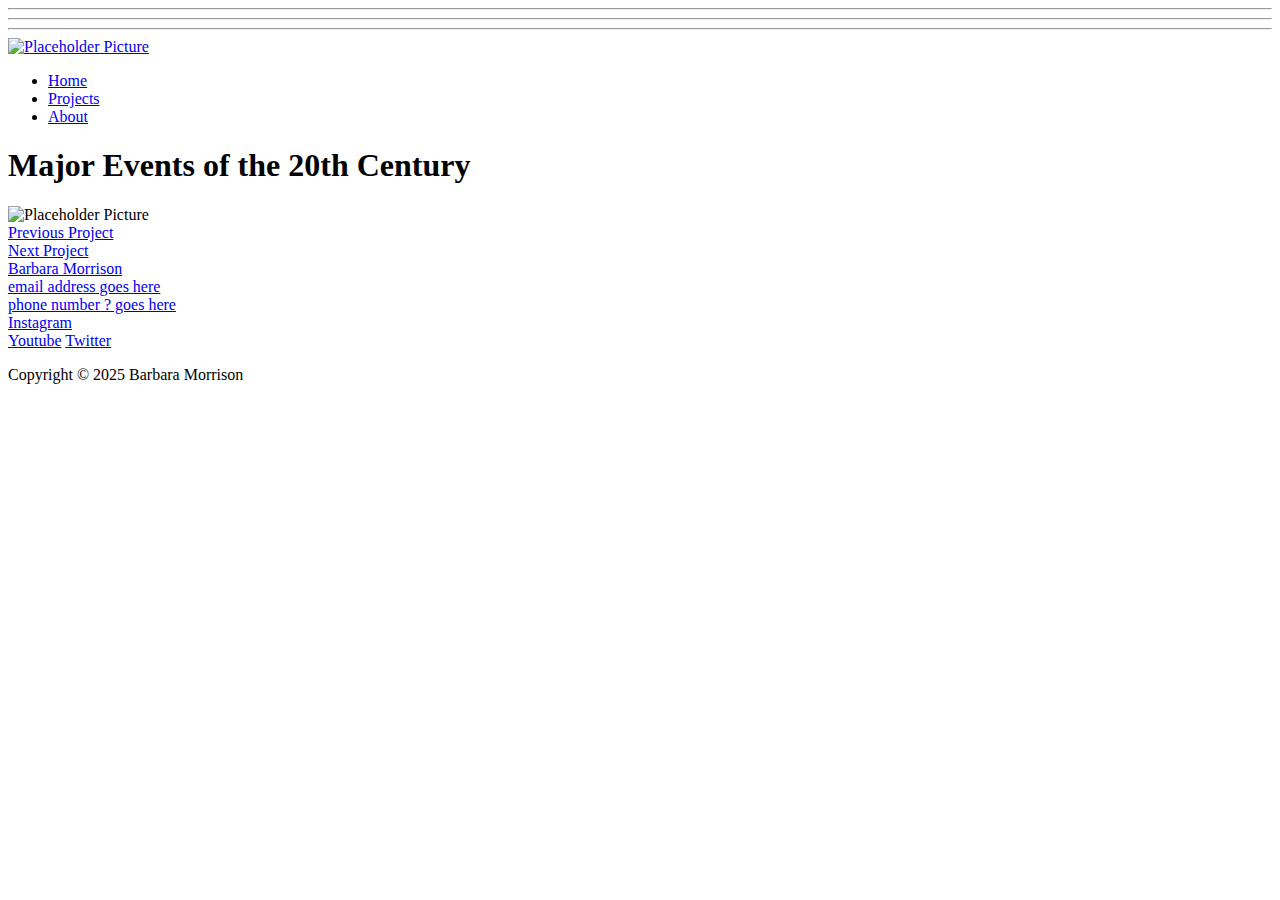
==== 20thcentury-page.html @ 6f927fdf "Add files via upload" ====
<!DOCTYPE html>
<html>

<head>
  <meta charset="utf-8">
  <meta name="viewport" content="width=device-width,initial-scale=1">
  <meta name="generator" content="RSD 5.0.3490">
  <title>20th Century</title>
  <link rel="stylesheet" href="css/foundation.min.css">
  <link rel="stylesheet" href="css/wireframe-theme.min.css">
  <script>document.createElement( "picture" );</script>
  <script class="picturefill" async="async" src="js/picturefill.min.js"></script>
  <link rel="stylesheet" href="css/main.css">
  <link rel="stylesheet" href="https://fonts.googleapis.com/css?family=Archivo:400,500,b%7CMontserrat:100,300,400%7CRoboto:400,500">
</head>

<body class="project-body no-js">
  <div class="container nav-container">
    <div class="container button mobile-menu-toggle" data-toggle="view-menu">
      <div class="rule menu-line">
        <hr>
      </div>
      <div class="rule menu-line">
        <hr>
      </div>
      <div class="rule menu-line">
        <hr>
      </div>
    </div>
    <div class="container menu-wrapper" data-toggler="show-menu" id="view-menu"><a href="index.html" class="responsive-picture nav-logo">
        <picture>
          <img alt="Placeholder Picture" width="93" height="150" src="./images/BM-LOGO.png">
        </picture>
      </a><ul class="list-container menu"><li class="list-item-container nav-wrapper">
          <a class="link-text nav-item" href="index.html" data-toggle="view-menu">Home</a>
        </li><li class="list-item-container nav-wrapper">
          <a class="link-text nav-item" href="index.html#featured-projects" data-toggle="view-menu">Projects</a>
        </li><li class="list-item-container nav-wrapper">
          <a class="link-text nav-item" href="contact.html" data-toggle="view-menu">About</a>
        </li></ul></div>
  </div>
  <div class="container projects-header">
    <h1 class="title-project-page">Major Events of the 20th Century</h1>
  </div>

  <!-- Main Body -->
  <div class="container projects-wrapper">
    <div class="container sd-two-cols custom-sd-two-cols">
      <div class="container">
        <div class="responsive-picture photo-interior-project">
          <picture>
            <img alt="Placeholder Picture" width="1000" height="664" src="./images/20thCent.png">
          </picture>
        </div>
      </div>
    </div>
  </div>
  
  <!-- Bottom Nav Section -->
  <div class="container row project-nav-row">
    <div class="container columns small-12 medium-6 large-6 previous-project">
      <a class="link-text link-previous-next-project" href="gunviolence-page.html">Previous Project</a>
    </div>
    <div class="container columns small-12 medium-6 large-6 next-project">
      <a class="link-text link-previous-next-project" href="citibike-page.html">Next Project</a>
    </div>
  </div>
  
  <!-- Footer -->
  <div class="surrounding-padding-col footer-contact-info container">
    <div class="container one-thousand-centered-cont sample-47-content-cont">
      <div class="container footer-contact-info-cont">
        <a class="link-text footer-contact-info" href="#">Barbara Morrison<br></a>
        <a class="link-text footer-contact-info" href="#">email address goes here<br></a>
        <a class="link-text footer-contact-info" href="#">phone number ? goes here</a>
      </div>
      <div class="container footer-contact-info-cont">
        <a class="link-text footer-contact-info" href="#">Instagram<br></a>
        <a class="link-text footer-contact-info" href="#">Youtube</a>
        <a class="link-text footer-contact-info" href="#">Twitter</a>
      </div>
    </div>
  </div>
  <div class="surrounding-padding-col-low footer-copyright container">
    <div class="container one-thousand-centered-cont">
      <p class="paragraph footer-copyright-text">Copyright © 2025 Barbara Morrison</p>
    </div>
  </div>
  <script src="js/jquery.min.js"></script>
  <script src="js/outofview.js"></script>
  <script src="js/what-input.min.js"></script>
  <script src="js/foundation.min.js"></script>
  <script>$(document).foundation();</script>
<!-- SMOOTH SCROLL -->
<script>
$(function() {
  $('a.smooth-scroll[href*="#"]:not([href="#"])').click(function() {
    if (location.pathname.replace(/^\//,'') == this.pathname.replace(/^\//,'') && location.hostname == this.hostname) {
      var target = $(this.hash);
      target = target.length ? target : $('[name=' + this.hash.slice(1) +']');
      if (target.length) {
        $('html,body').animate({
          scrollTop: target.offset().top
        }, 1000);
        return false;
      }
    }
  });
});
</script>
<!-- End of SMOOTH SCROLL -->
</body>

</html>
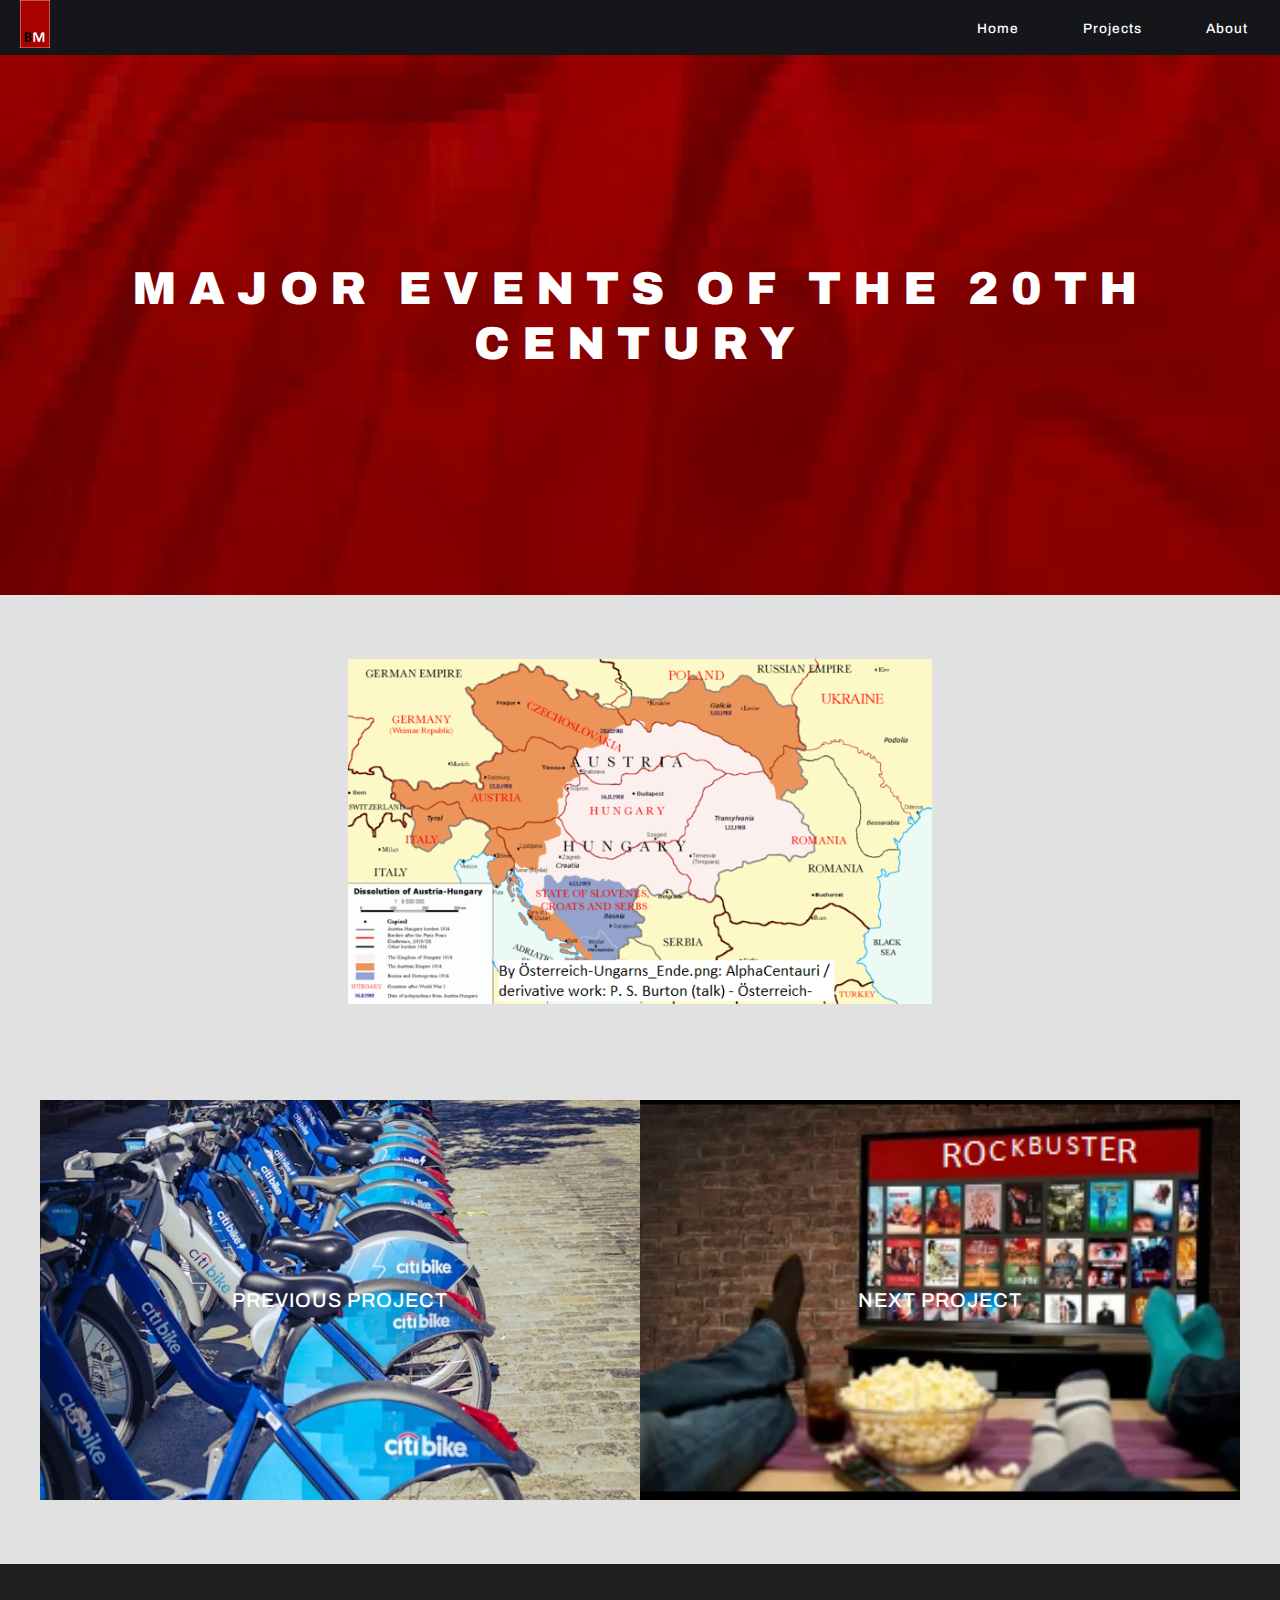
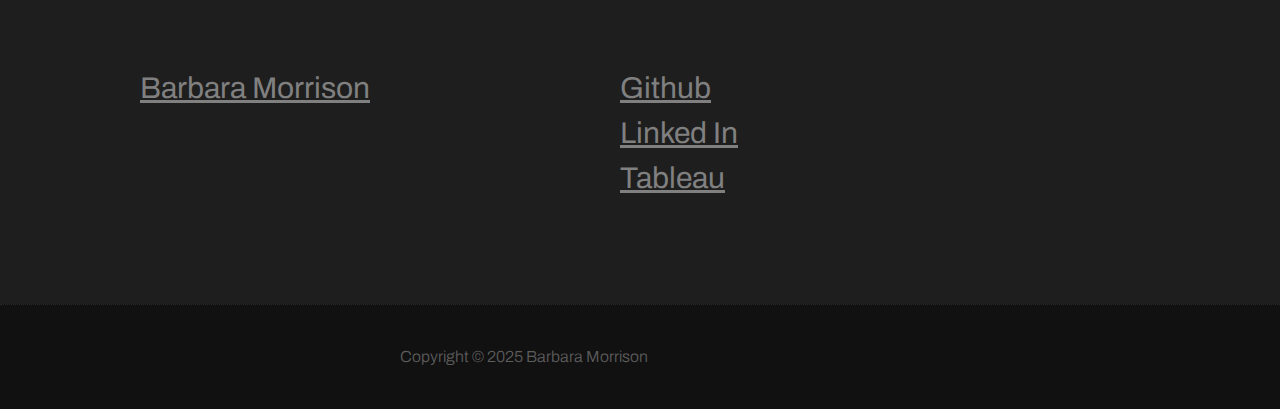
==== commit bab39f11: "Add files via upload" ====
--- a/20thcentury-page.html
+++ b/20thcentury-page.html
@@ -70,17 +70,16 @@
   <div class="surrounding-padding-col footer-contact-info container">
     <div class="container one-thousand-centered-cont sample-47-content-cont">
       <div class="container footer-contact-info-cont">
-        <a class="link-text footer-contact-info" href="#">Barbara Morrison<br></a>
-        <a class="link-text footer-contact-info" href="#">email address goes here<br></a>
-        <a class="link-text footer-contact-info" href="#">phone number ? goes here</a>
+        <a class="link-text footer-contact-info" href="contact.html">Barbara Morrison<br></a>
       </div>
       <div class="container footer-contact-info-cont">
-        <a class="link-text footer-contact-info" href="#">Instagram<br></a>
-        <a class="link-text footer-contact-info" href="#">Youtube</a>
-        <a class="link-text footer-contact-info" href="#">Twitter</a>
+        <a class="link-text footer-contact-info" href="https://github.com/algebragirl" target="_blank">Github<br></a>
+        <a class="link-text footer-contact-info" href="https://www.linkedin.com/in/algebragirl" target="_blank">Linked In</a>
+        <a class="link-text footer-contact-info" href="https://public.tableau.com/app/profile/barbara.morrison/vizzes" target="_blank">Tableau</a>
       </div>
     </div>
   </div>
+  
   <div class="surrounding-padding-col-low footer-copyright container">
     <div class="container one-thousand-centered-cont">
       <p class="paragraph footer-copyright-text">Copyright © 2025 Barbara Morrison</p>
--- a/css/wireframe-theme.min.css
+++ b/css/wireframe-theme.min.css
@@ -0,0 +1 @@
+blockquote,body,button,dd,div,dl,dt,form,h1,h2,h3,h4,h5,h6,input,li,ol,p,pre,select,td,textarea,th,ul{font-family:'Helvetica Neue',Helvetica,Arial,sans-serif}body{border:none;max-width:none;margin:0 auto;position:relative;min-height:100vh}.row{border:none}.container,.container-fluid,.form-container,.link-container,.subgrid,[class*=callout]{min-width:10px}.link-container,label.label-container{display:block}li.list-item-link{width:auto;max-width:none;min-width:0;min-height:0;background-color:transparent}.responsive-picture{width:100%;overflow:hidden;max-width:200px;display:block}.responsive-picture picture{max-width:none;display:block;line-height:0}.responsive-picture img{width:100%;height:100%}.placeholder-hero{background-color:lightgrey;text-align:left;padding:10px 0 10px 20px}h1.hero-header{color:#464646}p.hero-tagline{color:#646464;font-style:normal;padding:0}.social-media{display:block}.social-media *{font-family:coffeecup-font-icons!important;color:#444;background-color:transparent}.social-media li{display:inline;padding:2px}.social-element{display:inline-block;text-align:center}.social-element a.social-label{text-align:center;font-family:Georgia,Times,'Times New Roman',serif;display:block}a.social-image{background-color:#525252;border-radius:3px;max-width:32px;display:inline-block}a.social-image img{margin:0 auto;display:block;width:100%;height:100%}span.text-element{display:block;line-height:1.2;font-size:.875em}a.glyph,span.glyph{display:block;text-decoration:none}a.glyph i,span.glyph i{line-height:1}.image-for-button{height:auto;overflow:hidden;width:100%;max-width:24px;display:inline-block;vertical-align:inherit}.image-for-button picture{max-width:none;height:auto;display:block;line-height:0}.image-for-button img{width:100%;height:100%}button.button-glyph,button.button-image{font-family:'Helvetica Neue',Helvetica,Arial,sans-serif}a.glyph-for-button,span.glyph-for-button{font-size:22px;text-decoration:none}a.glyph-for-button i,span.glyph-for-button i{line-height:1}a[class*=link-button] .image-for-button{vertical-align:middle}button[data-coffeebuilder-button][data-disabled]{opacity:.25;cursor:not-allowed}.responsive-video{position:relative;padding-bottom:56.25%;height:0;overflow:hidden;max-width:100%}.responsive-video.square{padding-bottom:120%;max-width:initial}.responsive-video embed,.responsive-video iframe,.responsive-video object{position:absolute;top:0;left:0;width:100%;height:100%}video{width:50%;background-color:#000}audio{display:inline-block;-webkit-box-sizing:border-box;box-sizing:border-box;background-color:transparent;padding:0 20px 30px;height:95px;width:50%;margin:10px}a{-webkit-transition-delay:0s;transition-delay:0s;-webkit-transition-timing-function:ease;transition-timing-function:ease;-webkit-transition-duration:0s;transition-duration:0s;-webkit-transition-property:all;transition-property:all}a.link-image-1-1,a.link-image-1-2,a.link-image-2-1,a.link-image-3-2,a.link-image-4-3{display:block;max-width:200px}a.link-image-1-1 img,a.link-image-1-2 img,a.link-image-2-1 img,a.link-image-3-2 img,a.link-image-4-3 img{max-width:200px;width:100%;height:100%}.rule{padding:5px 0;width:100%;margin:7px 0}.rule hr{margin:0;padding:0;border:none;border-top:1px solid #ddd;width:100%;max-width:none}code{font-family:Consolas,monaco,monospace}form.paypal-button,form.paypal-image{display:inline-block;padding:0;overflow:hidden}form.paypal-button button{padding:.85em 1em;color:inherit;cursor:inherit;display:block;margin:0;width:100%;height:100%}form.paypal-image input[type=image]{width:100%;margin:0}.bg-full-screen-container{position:fixed;top:0;right:0;bottom:0;left:0;z-index:-100;overflow:hidden}video.full-screen-video{position:absolute;top:0;right:0;bottom:0;left:0;z-index:-100;width:100%;height:100%;background-color:transparent;object-fit:cover}.bg-content-size-container{position:relative;display:block;overflow:hidden;margin:0;min-height:100px;width:100%}video.content-size-video{position:absolute;top:0;right:0;bottom:0;left:0;z-index:-1;width:100%;height:100%;background-color:transparent;object-fit:cover}.button.dropdown{border-top-style:none;border-top-color:inherit}.button.dropdown::after{border-color:transparent;border-top-color:inherit}.button.dropdown.hollow.alert::after,.button.dropdown.hollow.primary::after,.button.dropdown.hollow.secondary::after,.button.dropdown.hollow.success::after,.button.dropdown.hollow.warning::after,.button.dropdown.hollow::after{border-top-color:inherit}.accordion-menu .is-accordion-submenu-parent:not(.has-submenu-toggle)>a::after,.submenu-toggle::after{border-color:transparent;border-top-color:inherit}.drilldown .is-drilldown-submenu-parent>a::after,.drilldown.align-left .is-drilldown-submenu-parent>a::after{border-color:transparent;border-left-color:inherit}.drilldown .js-drilldown-back>a::before,.drilldown.align-right .is-drilldown-submenu-parent>a::after{border-color:transparent;border-right-color:inherit}.dropdown.menu>li.is-dropdown-submenu-parent>a::after{border-color:transparent;border-top-color:inherit}.dropdown.menu.vertical>li.opens-left>a::after{border-color:transparent;border-right-color:inherit}.dropdown.menu.vertical>li.opens-right>a::after{border-color:transparent;border-left-color:inherit}.dropdown.menu.medium-horizontal>li.is-dropdown-submenu-parent>a::after{border-color:transparent;border-top-color:inherit}.dropdown.menu.medium-vertical>li.opens-left>a::after{border-color:transparent;border-right-color:inherit}.dropdown.menu.medium-vertical>li.opens-right>a::after{border-color:transparent;border-left-color:inherit}.dropdown.menu.large-horizontal>li.is-dropdown-submenu-parent>a::after{border-color:transparent;border-top-color:inherit}.dropdown.menu.large-vertical>li.opens-left>a::after{border-color:transparent;border-right-color:inherit}.dropdown.menu.large-vertical>li.opens-right>a::after{border-color:transparent;border-left-color:inherit}.is-dropdown-submenu .is-dropdown-submenu-parent.opens-left>a::after{border-color:transparent;border-right-color:inherit}.is-dropdown-submenu .is-dropdown-submenu-parent.opens-right>a::after{border-color:transparent;border-left-color:inherit}.tooltip.bottom::before{border-color:transparent;border-bottom-color:inherit}.tooltip.top::before{border-color:transparent;border-top-color:inherit}.tooltip.left::before{border-color:transparent;border-left-color:inherit}.tooltip.right::before{border-color:transparent;border-right-color:inherit}textarea{resize:none}input[type=range]{display:block;width:100%;margin:0 0 1rem;height:2.4375rem}.label-container span.text-element{display:inline-block;font-size:1em}.container.sd-four-cols,.container.sd-three-cols,.container.sd-two-cols{display:grid;max-width:75rem;padding-right:.625rem;padding-left:.625rem;margin-right:auto;margin-left:auto}@media screen and (min-width:40rem){.container.sd-four-cols,.container.sd-three-cols,.container.sd-two-cols{padding-right:.9375rem;padding-left:.9375rem;grid-column-gap:1.875rem}.container.sd-two-cols{grid-template-columns:1fr 1fr}.container.sd-three-cols{grid-template-columns:1fr 1fr 1fr}.container.sd-four-cols{grid-template-columns:1fr 1fr;grid-template-rows:auto auto}}@media screen and (min-width:64rem){.container.sd-four-cols{grid-template-columns:1fr 1fr 1fr 1fr}}--- a/css/main.css
+++ b/css/main.css
@@ -0,0 +1,1920 @@
+/* Text Elements */
+
+h1.title-project-page {
+  width: 80vw;
+  box-shadow: none;
+  color: #fff;
+  text-align: center;
+  text-transform: uppercase;
+  letter-spacing: 12px;
+  font-weight: 900;
+  font-size: 20px;
+  font-family: 'Archivo', sans-serif;
+
+  mix-blend-mode: normal;
+}
+
+h1 {
+  margin-bottom: 1rem;
+  color: #0067ff;
+  font-weight: 300;
+  font-size: 22px;
+  font-family: 'Montserrat', sans-serif;
+  line-height: 1.2;
+}
+
+h1.heading-1-hero-section {
+  color: #fff;
+  font-size: 32px;
+  font-family: 'Archivo', sans-serif;
+}
+
+h2 {
+  margin-bottom: 1.5rem;
+  margin-left: 0;
+  color: #fff;
+  font-weight: 500;
+  font-size: 28px;
+  font-family: 'Archivo', sans-serif;
+  line-height: 1.1;
+}
+
+h2.centered {
+  color: #e2a884;
+  text-align: center;
+}
+
+h2.turquoise {
+  color: #50b1a9;
+}
+
+h2.centered.turquoise {
+  color: #50b1a9;
+}
+
+h2.hero-section-text {
+  max-width: 0;
+  color: #fff;
+  text-transform: capitalize;
+  font-size: 28px;
+}
+
+h2 font.heading-text-1 {
+  color: #35a884;
+}
+
+h2.heading-dark-section {
+  margin-bottom: 40px;
+  width: 100%;
+  color: #fff;
+}
+
+h4 {
+  color: #404040;
+  font-weight: 300;
+  font-size: 18px;
+  font-family: 'Archivo', sans-serif;
+  line-height: 1.25;
+}
+
+h4.light {
+  color: #aecfea;
+}
+
+h6.project-title-box {
+  color: #e2a884;
+  text-transform: uppercase;
+  font-weight: 700;
+  font-family: 'Archivo', sans-serif;
+}
+
+h6 span.heading-text-2 {
+  color: #35a884;
+}
+
+h6 span.heading-text-3 {
+  color: #35a884;
+}
+
+h6 span.heading-text-4 {
+  color: #35a884;
+}
+
+h6 span.heading-text-5 {
+  color: #35a884;
+}
+
+h6 {
+  font-family: 'Montserrat', sans-serif;
+}
+
+p.paragraph {
+  margin-right: auto;
+  margin-bottom: 1rem;
+  margin-left: auto;
+  max-width: 800px;
+  color: #e1e1e1;
+  text-align: center;
+  font-weight: 300;
+  font-size: 14px;
+  font-family: 'Archivo', sans-serif;
+  line-height: 1.7;
+}
+
+p.paragraph.centered {
+  color: #383838;
+  text-align: center;
+}
+
+p.paragraph span.uppercase-p {
+  text-transform: uppercase;
+  letter-spacing: .0625rem;
+}
+
+p.paragraph.light {
+  color: #898989;
+  text-align: left;
+}
+
+p.paragraph span.uppercase-p-1 {
+  text-transform: uppercase;
+  letter-spacing: .0625rem;
+}
+
+p.paragraph.centered.light {
+  color: #898989;
+  text-align: center;
+}
+
+p.paragraph.footer-copyright-text {
+  margin-top: 5px;
+  margin-bottom: 5px;
+  width: 100%;
+  color: #5d5d5d;
+}
+
+p.paragraph.text-card {
+  margin-bottom: 18px;
+  width: 100%;
+  text-align: left;
+}
+
+p.paragraph.text-awards {
+  margin-bottom: 0;
+  color: #383838;
+  text-align: center;
+}
+
+p.paragraph.paragraph-1 {
+  color: #bebebe;
+}
+
+p.paragraph.contact-paragraph {
+  color: #bebebe;
+}
+
+blockquote {
+  border-left-width: 0;
+  border-left-style: none;
+  color: #404040;
+  font-family: 'Roboto', Arial, 'Helvetica Neue', Helvetica, sans-serif;
+}
+
+blockquote.contact-large-quote-text {
+  padding-top: 0;
+  padding-right: 0;
+  padding-left: 0;
+  color: #404040;
+  text-indent: -15px;
+  text-transform: uppercase;
+  font-size: 30px;
+  font-family: 'Anton', sans-serif;
+  line-height: 1;
+}
+
+blockquote.contact-large-quote-text.light {
+  max-width: 600px;
+  color: #fff;
+  text-indent: -14px;
+  text-transform: capitalize;
+  font-family: 'Archivo', sans-serif;
+  line-height: 1.2;
+}
+
+a.link-text {
+  color: #e1e1e1;
+  text-decoration: underline;
+  font-size: 22px;
+  font-family: 'Archivo', sans-serif;
+}
+
+a.link-text.footer-contact-info {
+  color: #808080;
+  font-size: 18px;
+  line-height: 1.5;
+  -webkit-transition-duration: .15s;
+     -moz-transition-duration: .15s;
+       -o-transition-duration: .15s;
+          transition-duration: .15s;
+  -webkit-transition-property: color;
+     -moz-transition-property: color;
+       -o-transition-property: color;
+          transition-property: color;
+}
+
+a.link-text.nav-item {
+  display: block;
+  margin-right: 0;
+  margin-left: 0;
+  padding: 1.5rem .636364rem 1.3rem .6363636363636364rem;
+  color: #fff;
+  text-align: center;
+  text-decoration: none;
+  text-transform: capitalize;
+  letter-spacing: 1px;
+  font-weight: 500;
+  font-size: 18px;
+  font-family: 'Archivo', sans-serif;
+  -webkit-transition-delay: .05s;
+     -moz-transition-delay: .05s;
+       -o-transition-delay: .05s;
+          transition-delay: .05s;
+  -webkit-transition-timing-function: ease-in-out;
+     -moz-transition-timing-function: ease-in-out;
+       -o-transition-timing-function: ease-in-out;
+          transition-timing-function: ease-in-out;
+  -webkit-transition-duration: .3s;
+     -moz-transition-duration: .3s;
+       -o-transition-duration: .3s;
+          transition-duration: .3s;
+  -webkit-transition-property: all;
+     -moz-transition-property: all;
+       -o-transition-property: all;
+          transition-property: all;
+}
+
+a.link-text.link-previous-next-project {
+  color: #fff;
+  text-decoration: none;
+  text-transform: uppercase;
+  letter-spacing: 1px;
+  font-weight: 500;
+  font-size: 20px;
+}
+
+a.link-text.footer-contact-info:hover {
+  color: #ababab;
+  -webkit-transition-duration: .15s;
+     -moz-transition-duration: .15s;
+       -o-transition-duration: .15s;
+          transition-duration: .15s;
+  -webkit-transition-property: color;
+     -moz-transition-property: color;
+       -o-transition-property: color;
+          transition-property: color;
+}
+
+/* Interaction Elements */
+
+a.link-button.button {
+  margin-right: 10px;
+  margin-bottom: 10px;
+  padding-right: 1.7em;
+  padding-left: 1.7em;
+  border-color: rgba(60, 60, 60, .25);
+  background-color: transparent;
+  color: #3c3c3c;
+  text-transform: uppercase;
+  font-weight: 500;
+  font-family: 'Roboto', Arial, 'Helvetica Neue', Helvetica, sans-serif;
+}
+
+a.link-button {
+  padding: 12px 20px;
+  border-color: #0067ff;
+  border-radius: 0;
+  background-color: transparent;
+  letter-spacing: 2px;
+  font-size: 13px;
+  font-family: 'Montserrat', sans-serif;
+}
+
+a.link-button.button.newsletter-bt {
+  margin-right: 0;
+  margin-bottom: 0;
+}
+
+a.link-button.button.scroller.smooth-scroll {
+  border-width: 0;
+  color: #fff;
+  text-transform: capitalize;
+  font-family: 'Archivo', sans-serif;
+}
+
+a.link-button span.button-link-text-1 {
+  font-size: 1rem;
+}
+
+a.link-button span.button-link-text-2 {
+  font-size: .9375rem;
+}
+
+a.link-button span.button-link-text-1.button-link-text-2 {
+  font-weight: 100;
+  font-size: 1.375rem;
+}
+
+a.link-button#button-link-1 {
+  padding-right: 1.7em;
+  padding-left: 0;
+}
+
+a.link-button.button.scroller.smooth-scroll:hover {
+  color: #e2a884;
+  -webkit-transition-delay: 0s, 0s, 0s;
+     -moz-transition-delay: 0s, 0s, 0s;
+       -o-transition-delay: 0s, 0s, 0s;
+          transition-delay: 0s, 0s, 0s;
+  -webkit-transition-timing-function: ease-out, ease-out, ease;
+     -moz-transition-timing-function: ease-out, ease-out, ease;
+       -o-transition-timing-function: ease-out, ease-out, ease;
+          transition-timing-function: ease-out, ease-out, ease;
+  -webkit-transition-duration: 0s, .3s, 1s;
+     -moz-transition-duration: 0s, .3s, 1s;
+       -o-transition-duration: 0s, .3s, 1s;
+          transition-duration: 0s, .3s, 1s;
+  -webkit-transition-property: background-color, color, all;
+     -moz-transition-property: background-color, color, all;
+       -o-transition-property: background-color, color, all;
+          transition-property: background-color, color, all;
+  -webkit-transform: translateY(5px) translateZ(-1px) perspective(0px);
+     -moz-transform: translateY(5px) translateZ(-1px) perspective(0px);
+          transform: translateY(5px) translateZ(-1px) perspective(0px);
+}
+
+input[type=text] {
+  margin-bottom: 0;
+  padding-top: 1.2rem;
+  padding-bottom: 1.2rem;
+  color: #3c3c3c;
+  font-size: 14px;
+  font-family: 'Roboto', Arial, 'Helvetica Neue', Helvetica, sans-serif;
+}
+
+select.select {
+  color: #3c3c3c;
+  font-size: 14px;
+  font-family: 'Roboto', Arial, 'Helvetica Neue', Helvetica, sans-serif;
+}
+
+textarea {
+  height: 10rem;
+  color: #3c3c3c;
+  font-size: 14px;
+  font-family: 'Roboto', Arial, 'Helvetica Neue', Helvetica, sans-serif;
+}
+
+label.label {
+  margin-top: 20px;
+  margin-bottom: 10px;
+  padding: 0;
+  background-color: transparent;
+  color: #3c3c3c;
+  font-size: 14px;
+  font-family: 'Roboto', Arial, 'Helvetica Neue', Helvetica, sans-serif;
+}
+
+/* Layout Elements */
+
+body.project-body {
+  display: block;
+  background-color: #e1e1e1;
+}
+
+.container.one-thousand-centered-cont {
+  margin-right: auto;
+  margin-left: auto;
+  max-width: 1000px;
+}
+
+.container.six-hundred-centered-cont {
+  -webkit-flex-direction: column;
+      -ms-flex-direction: column;
+          flex-direction: column;
+  -ms-flex-align: center;
+  margin-right: auto;
+  margin-left: auto;
+  max-width: 600px;
+
+  -webkit-box-orient: vertical;
+  -webkit-box-direction: normal;
+     -moz-box-orient: vertical;
+     -moz-box-direction: normal;
+  -webkit-box-align: center;
+  -webkit-align-items: center;
+     -moz-box-align: center;
+          align-items: center;
+}
+
+.container.surrounding-padding-col {
+  -ms-flex-pack: center;
+  padding: 10vw 40px;
+  background-color: #f2f2f2;
+
+  -webkit-flex-wrap: wrap;
+      -ms-flex-wrap: wrap;
+          flex-wrap: wrap;
+  -webkit-box-pack: center;
+  -webkit-justify-content: center;
+     -moz-box-pack: center;
+          justify-content: center;
+}
+
+.container.sample-11-content-cont {
+  display: -webkit-box;
+  display: -webkit-flex;
+  display:    -moz-box;
+  display: -ms-flexbox;
+  display:         flex;
+  margin-right: 40px;
+  margin-left: 40px;
+  max-width: none;
+
+  -webkit-flex-wrap: wrap;
+      -ms-flex-wrap: wrap;
+          flex-wrap: wrap;
+}
+
+.container.sample-11-feature-cont {
+  margin-right: 0;
+  margin-bottom: 4%;
+  width: 100%;
+}
+
+.container.sample-20-content-cont {
+  display: -webkit-box;
+  display: -webkit-flex;
+  display:    -moz-box;
+  display: -ms-flexbox;
+  display:         flex;
+  -webkit-flex-direction: column;
+      -ms-flex-direction: column;
+          flex-direction: column;
+  -ms-flex-align: center;
+  margin-top: 4vw;
+  margin-bottom: 0vw;
+
+  -webkit-box-orient: vertical;
+  -webkit-box-direction: normal;
+     -moz-box-orient: vertical;
+     -moz-box-direction: normal;
+  -webkit-box-align: center;
+  -webkit-align-items: center;
+     -moz-box-align: center;
+          align-items: center;
+  -webkit-flex-wrap: wrap;
+      -ms-flex-wrap: wrap;
+          flex-wrap: wrap;
+}
+
+.container.sample-20-1of3-cont {
+  margin-bottom: 30px;
+  padding-right: 30px;
+  padding-bottom: 22px;
+  padding-left: 30px;
+  max-width: none;
+  width: 100%;
+  box-shadow: #d2d2d2 0 1px 0 0;
+}
+
+.container.last.sample-20-1of3-cont {
+  box-shadow: transparent 0 1px 0 0;
+}
+
+.container.twelve-hundred-centered-cont {
+  margin-right: auto;
+  margin-left: auto;
+  max-width: 1200px;
+}
+
+.container.one-thousand-centered-cont.sample-47-content-cont {
+  display: -webkit-box;
+  display: -webkit-flex;
+  display:    -moz-box;
+  display: -ms-flexbox;
+  display:         flex;
+  -webkit-flex-direction: row;
+      -ms-flex-direction: row;
+          flex-direction: row;
+
+  -webkit-box-orient: horizontal;
+  -webkit-box-direction: normal;
+     -moz-box-orient: horizontal;
+     -moz-box-direction: normal;
+  -webkit-flex-wrap: wrap;
+      -ms-flex-wrap: wrap;
+          flex-wrap: wrap;
+}
+
+.container.surrounding-padding-col-low {
+  -ms-flex-pack: center;
+  padding: 7vw 40px;
+
+  -webkit-flex-wrap: wrap;
+      -ms-flex-wrap: wrap;
+          flex-wrap: wrap;
+  -webkit-box-pack: center;
+  -webkit-justify-content: center;
+     -moz-box-pack: center;
+          justify-content: center;
+}
+
+.container.heading-section {
+  display: block;
+  float: none;
+  clear: none;
+  margin: 5vw 20px;
+  max-width: none;
+}
+
+.container.sample-11-left-col {
+  display: -webkit-box;
+  display: -webkit-flex;
+  display:    -moz-box;
+  display: -ms-flexbox;
+  display:         flex;
+  -webkit-flex-direction: column;
+      -ms-flex-direction: column;
+          flex-direction: column;
+  -ms-flex-pack: center;
+  -ms-flex-align: center;
+  width: 100%;
+  -webkit-filter: invert(.58);
+          filter: invert(.58);
+
+  -webkit-box-pack: center;
+  -webkit-justify-content: center;
+     -moz-box-pack: center;
+          justify-content: center;
+  -webkit-box-orient: vertical;
+  -webkit-box-direction: normal;
+     -moz-box-orient: vertical;
+     -moz-box-direction: normal;
+  -webkit-box-align: center;
+  -webkit-align-items: center;
+     -moz-box-align: center;
+          align-items: center;
+}
+
+.container.surrounding-padding-col-1 {
+  -ms-flex-pack: center;
+  padding: 10vw 40px;
+  background-color: #15161a;
+  background-image: -webkit-linear-gradient(top, rgba(0, 0, 0, .2) 0%, rgba(0, 0, 0, 0) 20%);
+  background-image:    -moz-linear-gradient(top, rgba(0, 0, 0, .2) 0%, rgba(0, 0, 0, 0) 20%);
+  background-image:      -o-linear-gradient(top, rgba(0, 0, 0, .2) 0%, rgba(0, 0, 0, 0) 20%);
+  background-image:         linear-gradient(180deg, rgba(0, 0, 0, .2) 0%, rgba(0, 0, 0, 0) 20%);
+  background-attachment: scroll;
+  background-position: left top;
+  background-clip: border-box;
+  background-origin: padding-box;
+  background-size: auto auto;
+  background-repeat: no-repeat;
+
+  -webkit-flex-wrap: wrap;
+      -ms-flex-wrap: wrap;
+          flex-wrap: wrap;
+  -webkit-box-pack: center;
+  -webkit-justify-content: center;
+     -moz-box-pack: center;
+          justify-content: center;
+  background-blend-mode: normal;
+}
+
+.container.sample-60-buttons-cont.twelve-hundred-centered-cont {
+  display: -webkit-box;
+  display: -webkit-flex;
+  display:    -moz-box;
+  display: -ms-flexbox;
+  display:         flex;
+  -ms-flex-pack: justify;
+
+  -webkit-flex-wrap: wrap;
+      -ms-flex-wrap: wrap;
+          flex-wrap: wrap;
+  -webkit-box-pack: justify;
+  -webkit-justify-content: space-between;
+     -moz-box-pack: justify;
+          justify-content: space-between;
+}
+
+.container.surrounding-padding-col.turquoise-breaker {
+  display: -webkit-box;
+  display: -webkit-flex;
+  display:    -moz-box;
+  display: -ms-flexbox;
+  display:         flex;
+  -ms-flex-align: center;
+  min-height: 40vh;
+  background-color: #15161a;
+  background-image: -webkit-linear-gradient(right, rgba(21, 22, 26, .66) 0%, rgba(29, 30, 33, 0) 30%), -webkit-linear-gradient(left, rgba(21, 22, 26, .66) 0%, rgba(29, 30, 33, 0) 30%), url('../images/gif-2.gif');
+  background-image:    -moz-linear-gradient(right, rgba(21, 22, 26, .66) 0%, rgba(29, 30, 33, 0) 30%), -moz-linear-gradient(left, rgba(21, 22, 26, .66) 0%, rgba(29, 30, 33, 0) 30%), url('../images/gif-2.gif');
+  background-image:      -o-linear-gradient(right, rgba(21, 22, 26, .66) 0%, rgba(29, 30, 33, 0) 30%), -o-linear-gradient(left, rgba(21, 22, 26, .66) 0%, rgba(29, 30, 33, 0) 30%), url('../images/gif-2.gif');
+  background-image:         linear-gradient(-90deg, rgba(21, 22, 26, .66) 0%, rgba(29, 30, 33, 0) 30%), linear-gradient(90deg, rgba(21, 22, 26, .66) 0%, rgba(29, 30, 33, 0) 30%), url('../images/gif-2.gif');
+  background-attachment: scroll, scroll, scroll;
+  background-position: left top, left top, center center;
+  background-clip: border-box, border-box, border-box;
+  background-origin: padding-box, padding-box, padding-box;
+  background-size: auto auto, auto auto, cover;
+  background-repeat: no-repeat, no-repeat, no-repeat;
+
+  background-blend-mode: multiply, multiply, overlay;
+  -webkit-box-align: center;
+  -webkit-align-items: center;
+     -moz-box-align: center;
+          align-items: center;
+}
+
+.container.newsletter-form-content-cont.one-thousand-centered-cont {
+  display: -webkit-box;
+  display: -webkit-flex;
+  display:    -moz-box;
+  display: -ms-flexbox;
+  display:         flex;
+}
+
+.container.surrounding-padding-col-low.turquoise-breaker {
+  background-color: #e2a884;
+}
+
+.container.footer-copyright.surrounding-padding-col-low {
+  background-color: #111;
+}
+
+.container.footer-contact-info.surrounding-padding-col {
+  background-color: #1e1e1e;
+}
+
+.container.footer-contact-info-cont {
+  display: -webkit-box;
+  display: -webkit-flex;
+  display:    -moz-box;
+  display: -ms-flexbox;
+  display:         flex;
+  -webkit-flex-direction: column;
+      -ms-flex-direction: column;
+          flex-direction: column;
+  margin-bottom: 20px;
+  padding-right: 20px;
+  width: 100%;
+
+  -webkit-box-orient: vertical;
+  -webkit-box-direction: normal;
+     -moz-box-orient: vertical;
+     -moz-box-direction: normal;
+}
+
+.container.heading-left-cont {
+  display: grid;
+  -webkit-flex-direction: column;
+      -ms-flex-direction: column;
+          flex-direction: column;
+  -ms-flex-pack: center;
+  -ms-flex-align: center;
+  width: 100%;
+
+  -webkit-box-pack: center;
+  -webkit-justify-content: center;
+     -moz-box-pack: center;
+          justify-content: center;
+  -webkit-box-orient: vertical;
+  -webkit-box-direction: normal;
+     -moz-box-orient: vertical;
+     -moz-box-direction: normal;
+  -webkit-box-align: center;
+  -webkit-align-items: center;
+     -moz-box-align: center;
+          align-items: center;
+  grid-template-columns: none;
+  grid-template-rows: none;
+}
+
+.container.contact-large-quote.surrounding-padding-col {
+  display: -webkit-box;
+  display: -webkit-flex;
+  display:    -moz-box;
+  display: -ms-flexbox;
+  display:         flex;
+  -ms-flex-align: center;
+  min-height: 100vh;
+  background-color: #15161a;
+  background-image: url('../images/gif-2.gif');
+  background-attachment: fixed;
+  background-position: right center;
+  background-clip: border-box;
+  background-origin: padding-box;
+  background-size: cover;
+  background-repeat: no-repeat;
+
+  background-blend-mode: overlay;
+  -webkit-box-align: center;
+  -webkit-align-items: center;
+     -moz-box-align: center;
+          align-items: center;
+}
+
+.container.team-lets-talk-cont {
+  margin-bottom: 20px;
+  width: 100%;
+}
+
+.container.headquarters-cont.one-thousand-centered-cont {
+  display: -webkit-box;
+  display: -webkit-flex;
+  display:    -moz-box;
+  display: -ms-flexbox;
+  display:         flex;
+  -webkit-flex-direction: row;
+      -ms-flex-direction: row;
+          flex-direction: row;
+
+  -webkit-flex-wrap: wrap;
+      -ms-flex-wrap: wrap;
+          flex-wrap: wrap;
+  -webkit-box-orient: horizontal;
+  -webkit-box-direction: normal;
+     -moz-box-orient: horizontal;
+     -moz-box-direction: normal;
+}
+
+.container.headquarters-text-cont {
+  width: 100%;
+}
+
+.container.headquarters-gallery-cont {
+  display: -webkit-box;
+  display: -webkit-flex;
+  display:    -moz-box;
+  display: -ms-flexbox;
+  display:         flex;
+  -ms-flex-pack: justify;
+  width: 100%;
+
+  -webkit-flex-wrap: wrap;
+      -ms-flex-wrap: wrap;
+          flex-wrap: wrap;
+  -webkit-box-pack: justify;
+  -webkit-justify-content: space-between;
+     -moz-box-pack: justify;
+          justify-content: space-between;
+}
+
+.container.team-social-content-cont {
+  display: -webkit-box;
+  display: -webkit-flex;
+  display:    -moz-box;
+  display: -ms-flexbox;
+  display:         flex;
+  -ms-flex-pack: end;
+
+  -webkit-flex-wrap: wrap;
+      -ms-flex-wrap: wrap;
+          flex-wrap: wrap;
+  -webkit-box-pack: end;
+  -webkit-justify-content: flex-end;
+     -moz-box-pack: end;
+          justify-content: flex-end;
+}
+
+.container.contact-large-quote-cont.six-hundred-centered-cont {
+  -ms-flex-align: start;
+  margin-right: auto;
+  margin-left: 0vw;
+
+  -webkit-box-align: start;
+  -webkit-align-items: flex-start;
+     -moz-box-align: start;
+          align-items: flex-start;
+}
+
+.container.mobile-menu-toggle {
+  margin-bottom: 0;
+  background-color: rgba(37, 37, 37, .7);
+}
+
+.container.menu-wrapper {
+  position: fixed;
+  top: 60px;
+  right: 0;
+  bottom: 0;
+  left: 0;
+  z-index: 10;
+  display: none;
+  -webkit-flex-direction: column;
+      -ms-flex-direction: column;
+          flex-direction: column;
+  -ms-flex-align: center;
+  padding-top: 40px;
+  padding-bottom: 20px;
+  background-color: rgba(21, 22, 26, .95);
+  box-shadow: none;
+
+  -webkit-box-orient: vertical;
+  -webkit-box-direction: normal;
+     -moz-box-orient: vertical;
+     -moz-box-direction: normal;
+  -webkit-box-align: center;
+  -webkit-align-items: center;
+     -moz-box-align: center;
+          align-items: center;
+}
+
+.container.button.mobile-menu-toggle {
+  display: block;
+  -webkit-flex-direction: column;
+      -ms-flex-direction: column;
+          flex-direction: column;
+  -ms-flex-align: start;
+  padding: 1.2em 40px;
+  max-width: 50%;
+  background-color: #15161a;
+
+  -webkit-box-orient: vertical;
+  -webkit-box-direction: normal;
+     -moz-box-orient: vertical;
+     -moz-box-direction: normal;
+  -webkit-box-align: start;
+  -webkit-align-items: flex-start;
+     -moz-box-align: start;
+          align-items: flex-start;
+}
+
+.container.nav-container {
+  max-width: none;
+  background-color: #15161a;
+}
+
+.container.header-container {
+  display: -webkit-box;
+  display: -webkit-flex;
+  display:    -moz-box;
+  display: -ms-flexbox;
+  display:         flex;
+  -webkit-flex-direction: row;
+      -ms-flex-direction: row;
+          flex-direction: row;
+  height: 100vh;
+  background-color: #070707;
+  background-image: url('../images/header-w-headshot.png');
+  background-attachment: scroll;
+  background-position: center bottom;
+  background-clip: border-box;
+  background-origin: padding-box;
+  background-size: cover;
+  background-repeat: no-repeat;
+
+  -webkit-box-orient: horizontal;
+  -webkit-box-direction: normal;
+     -moz-box-orient: horizontal;
+     -moz-box-direction: normal;
+  background-blend-mode: normal;
+}
+
+.container.columbus-bike.sample-11 {
+  display: -webkit-box;
+  display: -webkit-flex;
+  display:    -moz-box;
+  display: -ms-flexbox;
+  display:         flex;
+  padding-top: 10vw;
+  padding-bottom: 10vw;
+  background-color: #15161a;
+  background-image: -webkit-linear-gradient(top, rgba(255, 255, 255, 0) 0%, rgba(0, 0, 0, 1) 100%), url('../images/jakob-owens-205635-unsplash.jpg');
+  background-image:    -moz-linear-gradient(top, rgba(255, 255, 255, 0) 0%, rgba(0, 0, 0, 1) 100%), url('../images/jakob-owens-205635-unsplash.jpg');
+  background-image:      -o-linear-gradient(top, rgba(255, 255, 255, 0) 0%, rgba(0, 0, 0, 1) 100%), url('../images/jakob-owens-205635-unsplash.jpg');
+  background-image:         linear-gradient(180deg, rgba(255, 255, 255, 0) 0%, rgba(0, 0, 0, 1) 100%), url('../images/jakob-owens-205635-unsplash.jpg');
+  background-attachment: scroll, scroll;
+  background-position: left top, center center;
+  background-clip: border-box, border-box;
+  background-origin: padding-box, padding-box;
+  background-size: auto auto, auto auto;
+  background-repeat: no-repeat, no-repeat;
+
+  -webkit-flex-wrap: wrap;
+      -ms-flex-wrap: wrap;
+          flex-wrap: wrap;
+  background-blend-mode: normal, color-dodge;
+}
+
+.container.featured-projects.surrounding-padding-col-1 {
+  background-color: #15161a;
+}
+
+.container.custom-sd-two-cols {
+  display: -webkit-box;
+  display: -webkit-flex;
+  display:    -moz-box;
+  display: -ms-flexbox;
+  display:         flex;
+  -webkit-flex-direction: row;
+      -ms-flex-direction: row;
+          flex-direction: row;
+  -ms-flex-pack: center;
+  -ms-flex-align: center;
+  padding: 3rem 0 6rem;
+
+  -webkit-box-orient: horizontal;
+  -webkit-box-direction: normal;
+     -moz-box-orient: horizontal;
+     -moz-box-direction: normal;
+  -webkit-flex-wrap: wrap;
+      -ms-flex-wrap: wrap;
+          flex-wrap: wrap;
+  -webkit-align-content: space-between;
+  -ms-flex-line-pack: justify;
+          align-content: space-between;
+  -webkit-box-align: center;
+  -webkit-align-items: center;
+     -moz-box-align: center;
+          align-items: center;
+  -webkit-box-pack: center;
+  -webkit-justify-content: center;
+     -moz-box-pack: center;
+          justify-content: center;
+  grid-template-columns: repeat(3 , auto);
+  grid-template-rows: auto;
+  -webkit-align-self: center;
+  -ms-flex-item-align: center;
+          align-self: center;
+}
+
+.container.hero-about {
+  display: -webkit-box;
+  display: -webkit-flex;
+  display:    -moz-box;
+  display: -ms-flexbox;
+  display:         flex;
+  -webkit-flex-direction: column;
+      -ms-flex-direction: column;
+          flex-direction: column;
+  -ms-flex-pack: center;
+  -ms-flex-align: center;
+  height: 60vh;
+  background-image: url('../images/header.jpg');
+  background-attachment: fixed;
+  background-position: center -250px;
+  background-clip: border-box;
+  background-origin: padding-box;
+  background-size: cover;
+  background-repeat: no-repeat;
+
+  background-blend-mode: normal;
+  -webkit-box-orient: vertical;
+  -webkit-box-direction: normal;
+     -moz-box-orient: vertical;
+     -moz-box-direction: normal;
+  -webkit-box-pack: center;
+  -webkit-justify-content: center;
+     -moz-box-pack: center;
+          justify-content: center;
+  -webkit-align-content: center;
+  -ms-flex-line-pack: center;
+          align-content: center;
+  -webkit-box-align: center;
+  -webkit-align-items: center;
+     -moz-box-align: center;
+          align-items: center;
+  -webkit-flex-wrap: wrap;
+      -ms-flex-wrap: wrap;
+          flex-wrap: wrap;
+}
+
+.container.previous-project {
+  display: -webkit-box;
+  display: -webkit-flex;
+  display:    -moz-box;
+  display: -ms-flexbox;
+  display:         flex;
+  -webkit-flex-direction: column;
+      -ms-flex-direction: column;
+          flex-direction: column;
+  -ms-flex-pack: center;
+  -ms-flex-align: center;
+  margin-bottom: .25rem;
+  padding-bottom: 0;
+  min-height: 400px;
+  background-color: #ffbc95;
+  background-image: url('../images/citibike.jpg');
+  background-attachment: scroll;
+  background-position: center center;
+  background-clip: border-box;
+  background-origin: padding-box;
+  background-size: cover;
+  background-repeat: repeat;
+
+  background-blend-mode: normal;
+  -webkit-box-orient: vertical;
+  -webkit-box-direction: normal;
+     -moz-box-orient: vertical;
+     -moz-box-direction: normal;
+  -webkit-box-align: center;
+  -webkit-align-items: center;
+     -moz-box-align: center;
+          align-items: center;
+  -webkit-box-pack: center;
+  -webkit-justify-content: center;
+     -moz-box-pack: center;
+          justify-content: center;
+}
+
+.container.next-project {
+  display: -webkit-box;
+  display: -webkit-flex;
+  display:    -moz-box;
+  display: -ms-flexbox;
+  display:         flex;
+  -ms-flex-pack: center;
+  -ms-flex-align: center;
+  margin-top: .25rem;
+  min-height: 400px;
+  background-color: #ffbc95;
+  background-image: url('../images/Rockbuster.png');
+  background-attachment: scroll;
+  background-position: center center;
+  background-clip: border-box;
+  background-origin: padding-box;
+  background-size: cover;
+  background-repeat: repeat;
+
+  background-blend-mode: normal;
+  -webkit-box-align: center;
+  -webkit-align-items: center;
+     -moz-box-align: center;
+          align-items: center;
+  -webkit-box-pack: center;
+  -webkit-justify-content: center;
+     -moz-box-pack: center;
+          justify-content: center;
+}
+
+.container.projects-header {
+  display: -webkit-box;
+  display: -webkit-flex;
+  display:    -moz-box;
+  display: -ms-flexbox;
+  display:         flex;
+  -webkit-flex-direction: column;
+      -ms-flex-direction: column;
+          flex-direction: column;
+  -ms-flex-pack: center;
+  -ms-flex-align: center;
+  min-height: 60vh;
+  height: auto;
+  background-image: url('../images/header.jpg');
+  background-attachment: fixed;
+  background-position: center -250px;
+  background-clip: border-box;
+  background-origin: padding-box;
+  background-size: cover;
+  background-repeat: no-repeat;
+
+  background-blend-mode: normal;
+  -webkit-box-orient: vertical;
+  -webkit-box-direction: normal;
+     -moz-box-orient: vertical;
+     -moz-box-direction: normal;
+  -webkit-box-pack: center;
+  -webkit-justify-content: center;
+     -moz-box-pack: center;
+          justify-content: center;
+  -webkit-align-content: center;
+  -ms-flex-line-pack: center;
+          align-content: center;
+  -webkit-box-align: center;
+  -webkit-align-items: center;
+     -moz-box-align: center;
+          align-items: center;
+  -webkit-flex-wrap: wrap;
+      -ms-flex-wrap: wrap;
+          flex-wrap: wrap;
+}
+
+.container.projects-wrapper {
+  display: grid;
+  width: auto;
+  height: auto;
+  background-color: #e1e1e1;
+}
+
+.container.project-nav-row {
+  display: -webkit-box;
+  display: -webkit-flex;
+  display:    -moz-box;
+  display: -ms-flexbox;
+  display:         flex;
+  padding-bottom: 4rem;
+  min-height: 600px;
+
+  -webkit-flex-wrap: wrap;
+      -ms-flex-wrap: wrap;
+          flex-wrap: wrap;
+}
+
+.container.sample-60-buttons-cont.twelve-hundred-centered-cont.outofview {
+  position: relative;
+}
+
+.container.menu-wrapper.show-menu {
+  display: -webkit-box;
+  display: -webkit-flex;
+  display:    -moz-box;
+  display: -ms-flexbox;
+  display:         flex;
+  -ms-flex-pack: start;
+
+  -webkit-box-pack: start;
+  -webkit-justify-content: flex-start;
+     -moz-box-pack: start;
+          justify-content: flex-start;
+}
+
+.container.previous-project:hover {
+  background-blend-mode: multiply;
+}
+
+.container.next-project:hover {
+  background-blend-mode: multiply;
+}
+
+.link-container.sample-60-advanced-bt {
+  display: -webkit-box;
+  display: -webkit-flex;
+  display:    -moz-box;
+  display: -ms-flexbox;
+  display:         flex;
+  -webkit-flex-direction: column;
+      -ms-flex-direction: column;
+          flex-direction: column;
+  -ms-flex-pack: justify;
+  margin-top: 20px;
+  padding: 20px 20px 13px;
+  width: 100%;
+  background-color: #212229;
+  -webkit-transition-timing-function: ease-out;
+     -moz-transition-timing-function: ease-out;
+       -o-transition-timing-function: ease-out;
+          transition-timing-function: ease-out;
+  -webkit-transition-duration: .25s;
+     -moz-transition-duration: .25s;
+       -o-transition-duration: .25s;
+          transition-duration: .25s;
+  -webkit-transition-property: -webkit-transform;
+     -moz-transition-property:         transform, -moz-transform;
+       -o-transition-property:      -o-transform;
+          transition-property: -webkit-transform;
+          transition-property:         transform;
+          transition-property:         transform, -webkit-transform, -moz-transform, -o-transform;
+
+  -webkit-box-orient: vertical;
+  -webkit-box-direction: normal;
+     -moz-box-orient: vertical;
+     -moz-box-direction: normal;
+  -webkit-box-pack: justify;
+  -webkit-justify-content: space-between;
+     -moz-box-pack: justify;
+          justify-content: space-between;
+}
+
+.link-container.sample-60-advanced-bt:hover {
+  -webkit-transition-timing-function: ease;
+     -moz-transition-timing-function: ease;
+       -o-transition-timing-function: ease;
+          transition-timing-function: ease;
+  -webkit-transition-duration: .25s;
+     -moz-transition-duration: .25s;
+       -o-transition-duration: .25s;
+          transition-duration: .25s;
+  -webkit-transition-property: -webkit-transform;
+     -moz-transition-property:         transform, -moz-transform;
+       -o-transition-property:      -o-transform;
+          transition-property: -webkit-transform;
+          transition-property:         transform;
+          transition-property:         transform, -webkit-transform, -moz-transform, -o-transform;
+  -webkit-transform: translateY(0px) scaleX(1.05) scaleY(1.05);
+     -moz-transform: translateY(0px) scaleX(1.05) scaleY(1.05);
+       -o-transform: translateY(0px) scaleX(1.05) scaleY(1.05);
+          transform: translateY(0px) scaleX(1.05) scaleY(1.05);
+}
+
+div.responsive-picture.sample-12-img {
+  margin-right: auto;
+  margin-bottom: 20px;
+  margin-left: auto;
+  max-width: 90px;
+}
+
+span.glyph {
+  color: #3c3c3c;
+}
+
+div.responsive-picture.sample-60-img {
+  margin-right: 20px;
+  margin-bottom: 20px;
+  max-width: none;
+  background-color: #e2a884;
+}
+
+span.glyph.sample-60-arrow-icon {
+  width: 100%;
+  color: #e2a884;
+  text-align: right;
+  font-size: 24px;
+  line-height: 36px;
+}
+
+a.social-image.lets-talk-social-icon {
+  margin-left: 10px;
+  max-width: 48px;
+  background-color: #e2a884;
+}
+
+div.responsive-picture.headquarters-gallery-img {
+  display: block;
+  margin-bottom: 4%;
+  max-width: none;
+  width: 100%;
+  -webkit-transition-delay: 0s;
+     -moz-transition-delay: 0s;
+       -o-transition-delay: 0s;
+          transition-delay: 0s;
+  -webkit-transition-timing-function: ease;
+     -moz-transition-timing-function: ease;
+       -o-transition-timing-function: ease;
+          transition-timing-function: ease;
+  -webkit-transition-duration: 0s;
+     -moz-transition-duration: 0s;
+       -o-transition-duration: 0s;
+          transition-duration: 0s;
+  -webkit-transition-property: none;
+     -moz-transition-property: none;
+       -o-transition-property: none;
+          transition-property: none;
+}
+
+button.button {
+  margin-right: 10px;
+  margin-bottom: 10px;
+  padding: .95em 1.7em .7em;
+  border-color: rgba(60, 60, 60, .25);
+  background-color: transparent;
+  color: #3c3c3c;
+  text-transform: uppercase;
+  letter-spacing: 2px;
+  font-weight: 500;
+  font-family: 'Roboto', Arial, 'Helvetica Neue', Helvetica, sans-serif;
+}
+
+.rule.menu-line hr {
+  border-top-width: 2px;
+  border-top-color: #aecfea;
+}
+
+.rule.menu-line {
+  margin-top: 0;
+  margin-bottom: 0;
+  padding-top: 3px;
+  padding-bottom: 3px;
+  max-width: 24px;
+}
+
+ul.list-container.menu {
+  display: -webkit-box;
+  display: -webkit-flex;
+  display:    -moz-box;
+  display: -ms-flexbox;
+  display:         flex;
+  -webkit-flex-direction: column;
+      -ms-flex-direction: column;
+          flex-direction: column;
+  -ms-flex-pack: center;
+  -ms-flex-align: stretch;
+
+  -webkit-box-pack: center;
+  -webkit-justify-content: center;
+     -moz-box-pack: center;
+          justify-content: center;
+  -webkit-box-orient: vertical;
+  -webkit-box-direction: normal;
+     -moz-box-orient: vertical;
+     -moz-box-direction: normal;
+  -webkit-box-align: stretch;
+  -webkit-align-items: stretch;
+     -moz-box-align: stretch;
+          align-items: stretch;
+}
+
+li.list-item-container.nav-wrapper {
+  position: relative;
+  display: inline-block;
+}
+
+a.responsive-picture.nav-logo {
+  margin-right: auto;
+  margin-bottom: 20px;
+  margin-left: auto;
+  max-width: 60px;
+}
+
+span.glyph.personal.sample-60-arrow-icon {
+  color: #35a884;
+}
+
+div.responsive-picture {
+  padding-top: 0;
+  max-width: none;
+}
+
+div.responsive-picture.photo-interior-project {
+  margin-right: auto;
+  margin-left: auto;
+  padding-top: 1rem;
+  padding-right: .5rem;
+  padding-left: .5rem;
+  max-width: 600px;
+  width: auto;
+}
+
+button.button:hover {
+  padding-bottom: .7em;
+  border-color: rgba(60, 60, 60, .25);
+  background-color: transparent;
+  color: #3c3c3c;
+}
+
+div.responsive-picture.sample-60-img:hover {
+  mix-blend-mode: normal;
+}
+
+div.responsive-picture.photo-interior-project:hover {
+  -webkit-filter: grayscale(1) brightness(.64);
+          filter: grayscale(1) brightness(.64);
+}
+
+a.social-image.lets-talk-social-icon:hover {
+  background-color: #15161a;
+}
+
+@media screen and (min-width: 22.5rem) {
+  /* Text Elements */
+
+  h1.title-project-page {
+    font-size: 26px;
+  }
+
+  h1.heading-1-hero-section {
+    font-size: 45px;
+  }
+
+  /* Layout Elements */
+
+  .container.header-container {
+    -webkit-flex-direction: row;
+        -ms-flex-direction: row;
+            flex-direction: row;
+
+    -webkit-box-orient: horizontal;
+    -webkit-box-direction: normal;
+       -moz-box-orient: horizontal;
+       -moz-box-direction: normal;
+  }
+}
+
+@media screen and (min-width: 40rem) {
+  /* Text Elements */
+
+  h1 {
+    font-size: 28px;
+  }
+
+  h1.heading-1-hero-section {
+    font-size: 50px;
+  }
+
+  h2 {
+    font-size: 32px;
+  }
+
+  h4 {
+    font-size: 20px;
+  }
+
+  p.paragraph {
+    text-align: left;
+    font-size: 15px;
+  }
+
+  p.paragraph.footer-copyright-text {
+    margin-top: 0;
+    margin-bottom: 0;
+    width: 48%;
+    text-align: left;
+  }
+
+  blockquote.contact-large-quote-text {
+    text-indent: -26px;
+    font-size: 28px;
+  }
+
+  blockquote.contact-large-quote-text.light {
+    font-size: 50px;
+  }
+
+  a.link-text.footer-contact-info {
+    font-size: 24px;
+  }
+
+  a.link-text.nav-item {
+    padding: 1.5rem 1rem 1.2rem;
+    letter-spacing: 1px;
+    font-size: .85rem;
+
+    -webkit-box-flex: 1;
+    -webkit-flex: 1;
+       -moz-box-flex: 1;
+        -ms-flex: 1;
+            flex: 1;
+  }
+
+  a.link-text.nav-item:hover {
+    border-top-width: 0;
+    border-top-style: solid;
+    border-bottom-width: 0;
+    color: #e2a884;
+  }
+
+  /* Interaction Elements */
+
+  a.link-button {
+    font-size: 18px;
+  }
+
+  select.select {
+    font-size: 15px;
+  }
+
+  textarea {
+    font-size: 15px;
+  }
+
+  label.label {
+    font-size: 15px;
+  }
+
+  /* Layout Elements */
+
+  .container.sample-11-content-cont {
+    max-width: 600px;
+  }
+
+  .container.sample-11-feature-cont {
+    margin-right: 8%;
+    width: 42%;
+  }
+
+  .container.sample-20-content-cont {
+    -webkit-flex-direction: row;
+        -ms-flex-direction: row;
+            flex-direction: row;
+    -ms-flex-align: stretch;
+
+    -webkit-box-orient: horizontal;
+    -webkit-box-direction: normal;
+       -moz-box-orient: horizontal;
+       -moz-box-direction: normal;
+    -webkit-box-align: stretch;
+    -webkit-align-items: stretch;
+       -moz-box-align: stretch;
+            align-items: stretch;
+  }
+
+  .container.sample-20-1of3-cont {
+    margin-bottom: 0;
+    padding: 20px 40px;
+    max-width: none;
+    width: 33.33%;
+    box-shadow: #d2d2d2 1px 0 0 0;
+  }
+
+  .container.surrounding-padding-col-low {
+    padding-top: 4vw;
+    padding-bottom: 4vw;
+  }
+
+  .container.sample-11-left-col {
+    display: block;
+    -ms-flex-align: end;
+    min-height: 0;
+    max-width: 1200px;
+    width: 70%;
+
+    -webkit-box-align: end;
+    -webkit-align-items: flex-end;
+       -moz-box-align: end;
+            align-items: flex-end;
+  }
+
+  .container.footer-contact-info-cont {
+    margin-bottom: 0;
+    width: 48%;
+  }
+
+  .container.heading-left-cont {
+    display: -webkit-box;
+    display: -webkit-flex;
+    display:    -moz-box;
+    display: -ms-flexbox;
+    display:         flex;
+    -webkit-flex-direction: column;
+        -ms-flex-direction: column;
+            flex-direction: column;
+    -ms-flex-align: end;
+    margin-left: 4rem;
+    min-height: 0;
+    width: 50%;
+
+    -webkit-box-align: end;
+    -webkit-align-items: flex-end;
+       -moz-box-align: end;
+            align-items: flex-end;
+    -webkit-box-orient: vertical;
+    -webkit-box-direction: normal;
+       -moz-box-orient: vertical;
+       -moz-box-direction: normal;
+  }
+
+  .container.team-lets-talk-cont {
+    margin-right: 3%;
+    width: 60%;
+  }
+
+  .container.headquarters-cont.one-thousand-centered-cont {
+    -webkit-flex-direction: row;
+        -ms-flex-direction: row;
+            flex-direction: row;
+    -ms-flex-pack: justify;
+
+    -webkit-box-orient: horizontal;
+    -webkit-box-direction: normal;
+       -moz-box-orient: horizontal;
+       -moz-box-direction: normal;
+    -webkit-box-pack: justify;
+    -webkit-justify-content: space-between;
+       -moz-box-pack: justify;
+            justify-content: space-between;
+  }
+
+  .container.headquarters-text-cont {
+    width: 48%;
+  }
+
+  .container.headquarters-gallery-cont {
+    width: 48%;
+
+    -webkit-align-content: flex-start;
+    -ms-flex-line-pack: start;
+            align-content: flex-start;
+  }
+
+  .container.team-social-content-cont {
+    -ms-flex-pack: justify;
+
+    -webkit-box-pack: justify;
+    -webkit-justify-content: space-between;
+       -moz-box-pack: justify;
+            justify-content: space-between;
+  }
+
+  .container.mobile-menu-toggle {
+    display: none;
+  }
+
+  .container.menu-wrapper {
+    position: static;
+    display: block;
+    -webkit-flex-direction: row;
+        -ms-flex-direction: row;
+            flex-direction: row;
+    padding-top: 0;
+    padding-bottom: 0;
+    text-align: right;
+
+    -webkit-box-orient: horizontal;
+    -webkit-box-direction: normal;
+       -moz-box-orient: horizontal;
+       -moz-box-direction: normal;
+  }
+
+  .container.button.mobile-menu-toggle {
+    display: none;
+  }
+
+  .container.header-container {
+    -webkit-flex-direction: row;
+        -ms-flex-direction: row;
+            flex-direction: row;
+
+    -webkit-box-orient: horizontal;
+    -webkit-box-direction: normal;
+       -moz-box-orient: horizontal;
+       -moz-box-direction: normal;
+  }
+
+  .container.surrounding-padding-col-1 {
+    min-height: 100vh;
+    background-color: #15161a;
+    background-image: -webkit-linear-gradient(top, rgba(0, 0, 0, .2) 0%, rgba(0, 0, 0, 0) 20%);
+    background-image:    -moz-linear-gradient(top, rgba(0, 0, 0, .2) 0%, rgba(0, 0, 0, 0) 20%);
+    background-image:      -o-linear-gradient(top, rgba(0, 0, 0, .2) 0%, rgba(0, 0, 0, 0) 20%);
+    background-image:         linear-gradient(180deg, rgba(0, 0, 0, .2) 0%, rgba(0, 0, 0, 0) 20%);
+  }
+
+  .container.columbus-bike.sample-11 {
+    display: block;
+    background-position: center center;
+  }
+
+  .container.featured-projects.surrounding-padding-col-1 {
+    min-height: 100vh;
+  }
+
+  .container.previous-project {
+    margin-right: 0;
+    margin-bottom: 0;
+  }
+
+  .container.next-project {
+    margin-top: 0;
+  }
+
+  .container.project-nav-row {
+    min-height: 400px;
+  }
+
+  .link-container.sample-60-advanced-bt {
+    margin-bottom: 0;
+    padding-bottom: 10px;
+    width: 32%;
+    -webkit-transition-duration: .15s;
+       -moz-transition-duration: .15s;
+         -o-transition-duration: .15s;
+            transition-duration: .15s;
+    -webkit-transition-property: box-shadow;
+       -moz-transition-property: box-shadow;
+         -o-transition-property: box-shadow;
+            transition-property: box-shadow;
+  }
+
+  ul.list-container.menu {
+    display: inline-block;
+    -webkit-flex-direction: row;
+        -ms-flex-direction: row;
+            flex-direction: row;
+    -ms-flex-pack: end;
+
+    -webkit-box-orient: horizontal;
+    -webkit-box-direction: normal;
+       -moz-box-orient: horizontal;
+       -moz-box-direction: normal;
+    -webkit-box-pack: end;
+    -webkit-justify-content: flex-end;
+       -moz-box-pack: end;
+            justify-content: flex-end;
+    -webkit-box-flex: 1;
+    -webkit-flex: 1;
+       -moz-box-flex: 1;
+        -ms-flex: 1;
+            flex: 1;
+  }
+
+  li.list-item-container.nav-wrapper {
+    padding-right: 0;
+    background-color: transparent;
+  }
+
+  a.responsive-picture.nav-logo {
+    float: left;
+    margin-right: 20px;
+    margin-bottom: 0;
+    margin-left: 20px;
+    max-width: 30px;
+  }
+}
+
+@media screen and (min-width: 64rem) {
+  /* Text Elements */
+
+  h1.title-project-page {
+    font-size: 46px;
+  }
+
+  h1 {
+    font-size: 35px;
+  }
+
+  h2 {
+    font-size: 36px;
+  }
+
+  h4 {
+    font-size: 24px;
+  }
+
+  p.paragraph span.uppercase-p {
+    text-transform: uppercase;
+    letter-spacing: .0625rem;
+  }
+
+  p.paragraph span.uppercase-p-1 {
+    text-transform: uppercase;
+    letter-spacing: .0625rem;
+  }
+
+  p.paragraph {
+    font-size: 16px;
+  }
+
+  blockquote.contact-large-quote-text {
+    text-indent: -30px;
+    font-size: 2.5vw;
+  }
+
+  blockquote.contact-large-quote-text.light {
+    font-size: 60px;
+  }
+
+  a.link-text.footer-contact-info {
+    font-size: 30px;
+  }
+
+  a.link-text.nav-item {
+    padding-top: 1.2rem;
+    padding-right: 2rem;
+    padding-left: 2rem;
+    border-top: .1875rem solid transparent;
+    -webkit-transition-duration: .15s;
+       -moz-transition-duration: .15s;
+         -o-transition-duration: .15s;
+            transition-duration: .15s;
+  }
+
+  a.link-text.nav-item:hover {
+    border-top-width: .1875rem;
+    border-top-color: #e2a884;
+    color: #e2a884;
+    -webkit-transition-duration: .15s;
+       -moz-transition-duration: .15s;
+         -o-transition-duration: .15s;
+            transition-duration: .15s;
+  }
+
+  /* Interaction Elements */
+
+  a.link-button {
+    text-transform: uppercase;
+    font-weight: 500;
+    font-family: 'Roboto', Arial, 'Helvetica Neue', Helvetica, sans-serif;
+  }
+
+  select.select {
+    font-size: 16px;
+  }
+
+  textarea {
+    font-size: 16px;
+  }
+
+  label.label {
+    font-size: 16px;
+  }
+
+  /* Layout Elements */
+
+  .container.surrounding-padding-col {
+    margin-top: 0vh;
+    padding-top: 8vw;
+    padding-bottom: 8vw;
+    background-color: #fff;
+  }
+
+  .container.sample-20-1of3-cont {
+    padding-right: 6vw;
+    padding-left: 6vw;
+    max-width: 1200px;
+  }
+
+  .container.sample-20.surrounding-padding-col {
+    padding-top: 6vw;
+    padding-bottom: 6vw;
+  }
+
+  .container.twelve-hundred-centered-cont {
+    float: none;
+  }
+
+  .container.surrounding-padding-col-low {
+    padding-top: 3vw;
+    padding-bottom: 3vw;
+  }
+
+  .container.heading-section {
+    margin-right: 2px;
+    margin-left: 0;
+    max-width: 600px;
+  }
+
+  .container.sample-11-left-col {
+    width: 60%;
+  }
+
+  .container.surrounding-padding-col-1 {
+    padding-top: 8vw;
+    padding-bottom: 8vw;
+    background-color: #15161a;
+    background-image: -webkit-linear-gradient(top, rgba(0, 0, 0, .2) 0%, rgba(29, 30, 33, 0) 20%);
+    background-image:    -moz-linear-gradient(top, rgba(0, 0, 0, .2) 0%, rgba(29, 30, 33, 0) 20%);
+    background-image:      -o-linear-gradient(top, rgba(0, 0, 0, .2) 0%, rgba(29, 30, 33, 0) 20%);
+    background-image:         linear-gradient(180deg, rgba(0, 0, 0, .2) 0%, rgba(29, 30, 33, 0) 20%);
+    background-attachment: scroll;
+    background-position: left top;
+    background-clip: border-box;
+    background-origin: padding-box;
+    background-size: auto auto;
+    background-repeat: no-repeat;
+
+    background-blend-mode: normal;
+  }
+
+  .container.surrounding-padding-col.turquoise-breaker {
+    padding-top: 4vw;
+    padding-bottom: 4vw;
+  }
+
+  .container.footer-copyright.surrounding-padding-col-low {
+    border-top: .0625rem dotted #272727;
+  }
+
+  .container.contact-large-quote-cont.six-hundred-centered-cont {
+    display: -webkit-box;
+    display: -webkit-flex;
+    display:    -moz-box;
+    display: -ms-flexbox;
+    display:         flex;
+    margin-left: 10vw;
+    max-width: 50vw;
+  }
+
+  .container.sample-11-content-cont {
+    max-width: 800px;
+  }
+
+  .container.footer-contact-info.surrounding-padding-col {
+    background-color: #1e1e1e;
+  }
+
+  .container.columbus-bike.sample-11 {
+    background-size: cover;
+  }
+
+  .link-container.sample-60-advanced-bt {
+    width: 23.5%;
+    -webkit-transition-duration: .25s;
+       -moz-transition-duration: .25s;
+         -o-transition-duration: .25s;
+            transition-duration: .25s;
+    -webkit-transition-property: -webkit-transform;
+       -moz-transition-property:         transform, -moz-transform;
+         -o-transition-property:      -o-transform;
+            transition-property: -webkit-transform;
+            transition-property:         transform;
+            transition-property:         transform, -webkit-transform, -moz-transform, -o-transform;
+  }
+
+  .link-container.sample-60-advanced-bt:hover {
+    -webkit-transform: translateY(0px) scaleX(1.03) scaleY(1.02);
+       -moz-transform: translateY(0px) scaleX(1.03) scaleY(1.02);
+         -o-transform: translateY(0px) scaleX(1.03) scaleY(1.02);
+            transform: translateY(0px) scaleX(1.03) scaleY(1.02);
+  }
+
+  div.responsive-picture.sample-12-img {
+    max-width: 90px;
+  }
+
+  li.list-item-container.nav-wrapper {
+    -webkit-box-flex: 0;
+    -webkit-flex: 0 20;
+       -moz-box-flex: 0;
+        -ms-flex: 0 20;
+            flex: 0 20;
+  }
+}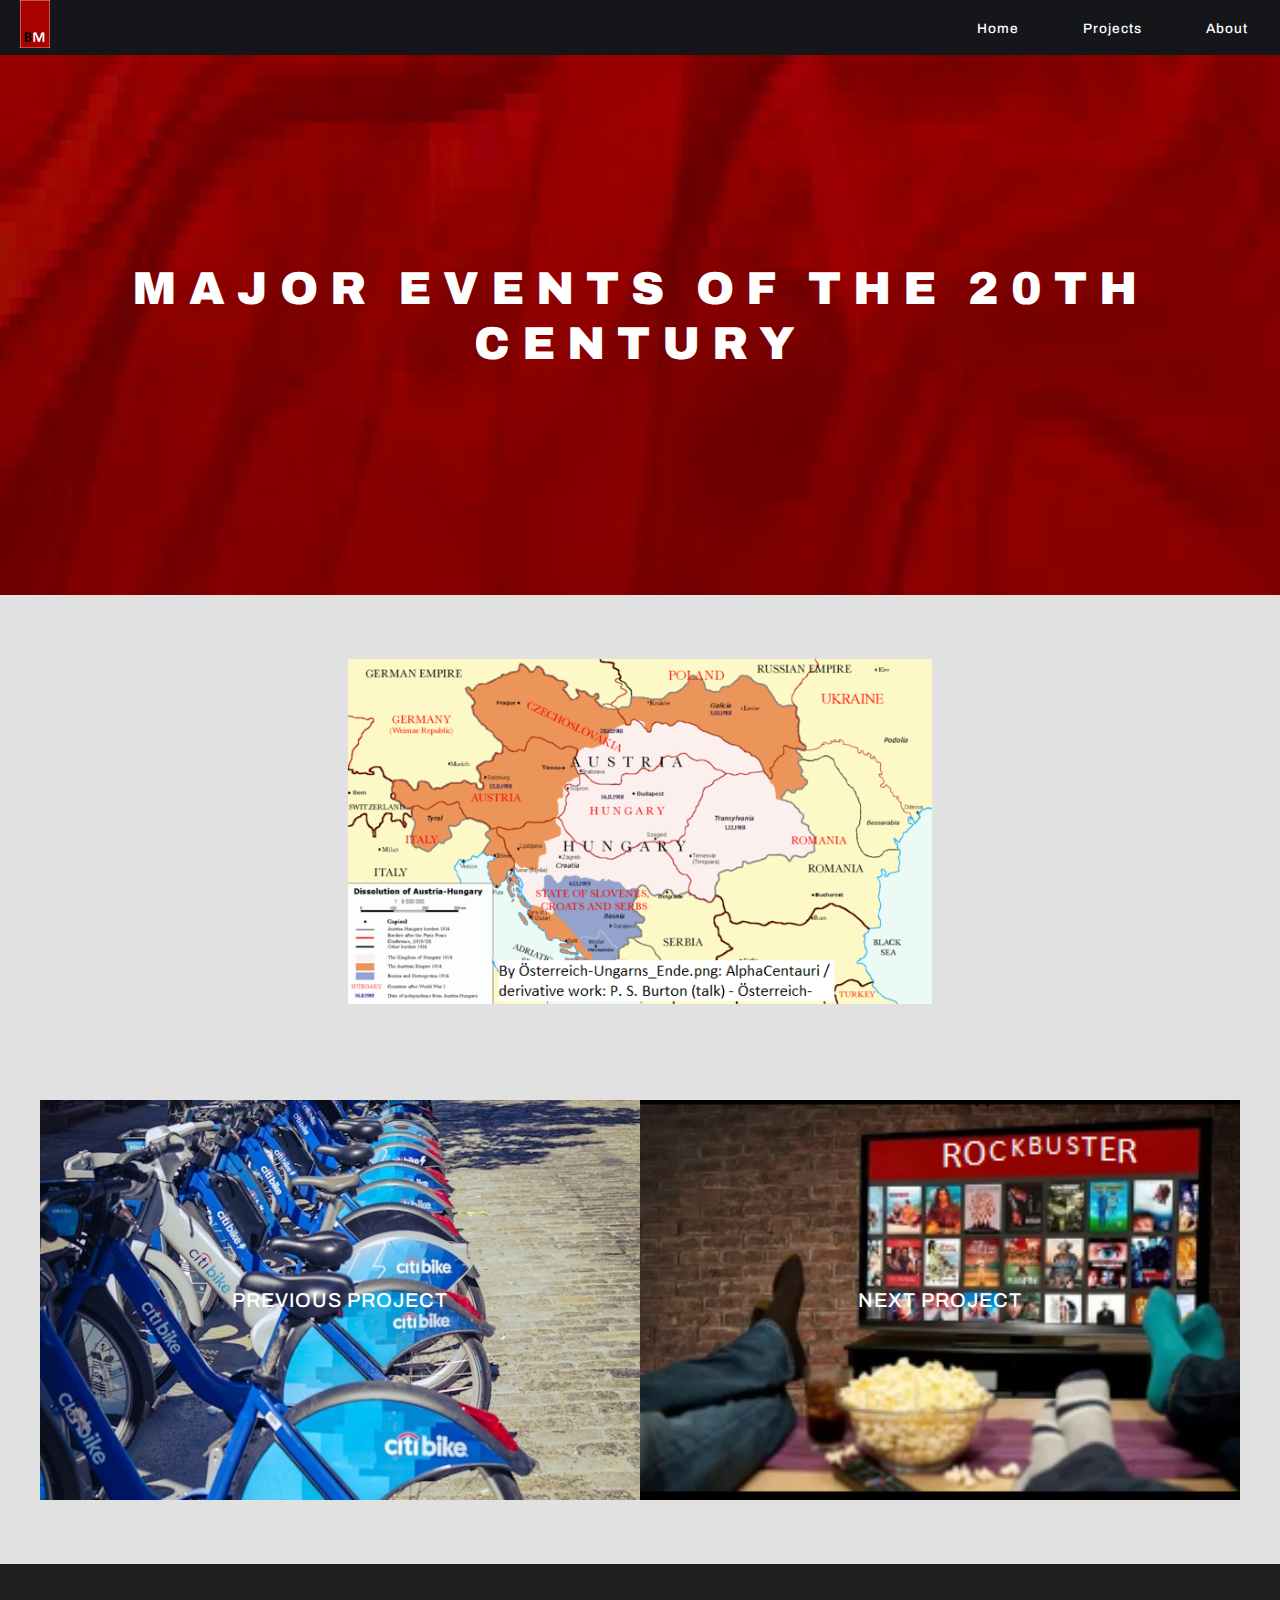
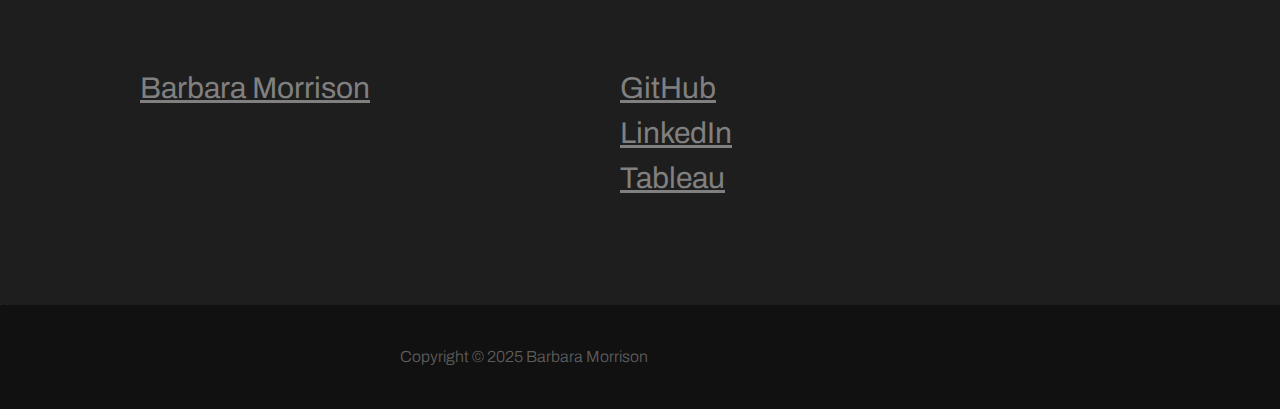
==== commit 24dad663: "Add files via upload" ====
--- a/20thcentury-page.html
+++ b/20thcentury-page.html
@@ -73,8 +73,8 @@
         <a class="link-text footer-contact-info" href="contact.html">Barbara Morrison<br></a>
       </div>
       <div class="container footer-contact-info-cont">
-        <a class="link-text footer-contact-info" href="https://github.com/algebragirl" target="_blank">Github<br></a>
-        <a class="link-text footer-contact-info" href="https://www.linkedin.com/in/algebragirl" target="_blank">Linked In</a>
+        <a class="link-text footer-contact-info" href="https://github.com/algebragirl" target="_blank">GitHub<br></a>
+        <a class="link-text footer-contact-info" href="https://www.linkedin.com/in/algebragirl" target="_blank">LinkedIn</a>
         <a class="link-text footer-contact-info" href="https://public.tableau.com/app/profile/barbara.morrison/vizzes" target="_blank">Tableau</a>
       </div>
     </div>
